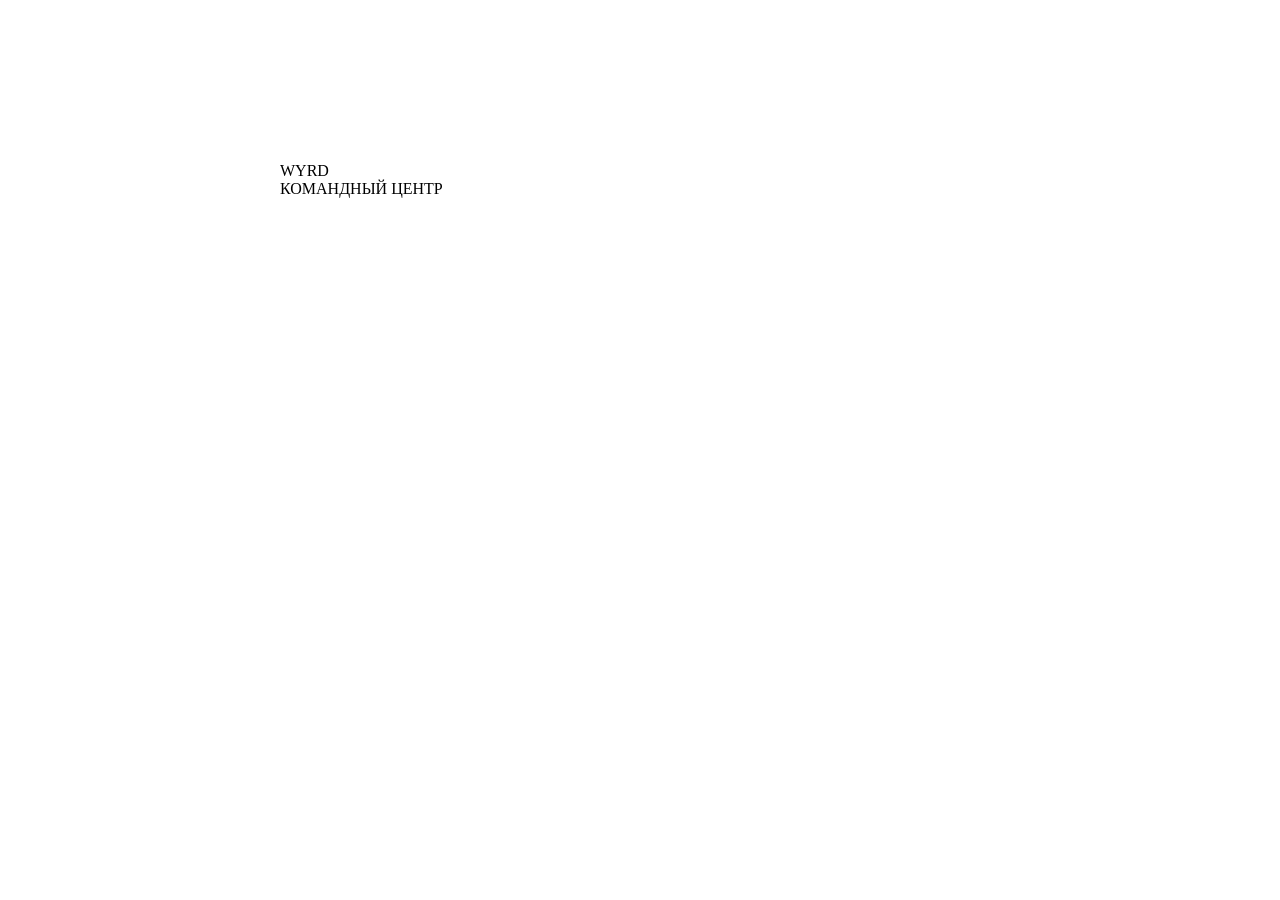
==== app/static/index.html @ 7e354c5a "feat: WYRD Desktop — солнечная система + HQ комната + WebSocket - index.html: титульная страница с а" ====
<!DOCTYPE html>
<html lang="ru">
<head>
  <meta charset="UTF-8">
  <meta name="viewport" content="width=device-width, initial-scale=1.0">
  <title>WYRD</title>
  <link rel="stylesheet" href="/assets/css/wyrd.css">
  <style>
    .enter-hint {
      position: fixed;
      bottom: 40px;
      left: 50%;
      transform: translateX(-50%);
      font-size: 0.6rem;
      letter-spacing: 0.3em;
      color: rgba(255,255,255,0.2);
      animation: fade-hint 3s ease-in-out infinite;
      z-index: 10;
      white-space: nowrap;
    }
    @keyframes fade-hint {
      0%,100% { opacity: 0.2; }
      50%      { opacity: 0.5; }
    }
    .solar-scene {
      margin: 0 auto;
    }
  </style>
</head>
<body>
  <canvas id="starfield"></canvas>

  <div class="solar-wrap">
    <div class="solar-scene" style="width:720px;height:720px;">
      <!-- Солнце -->
      <div class="solar-sun">
        <div class="wyrd-title">WYRD</div>
        <div class="wyrd-sub">КОМАНДНЫЙ ЦЕНТР</div>
      </div>
      <!-- Планеты строятся через JS -->
    </div>
  </div>

  <div class="enter-hint">ВЫБЕРИТЕ НАПРАВЛЕНИЕ</div>

  <script src="/assets/js/solar.js"></script>
</body>
</html>
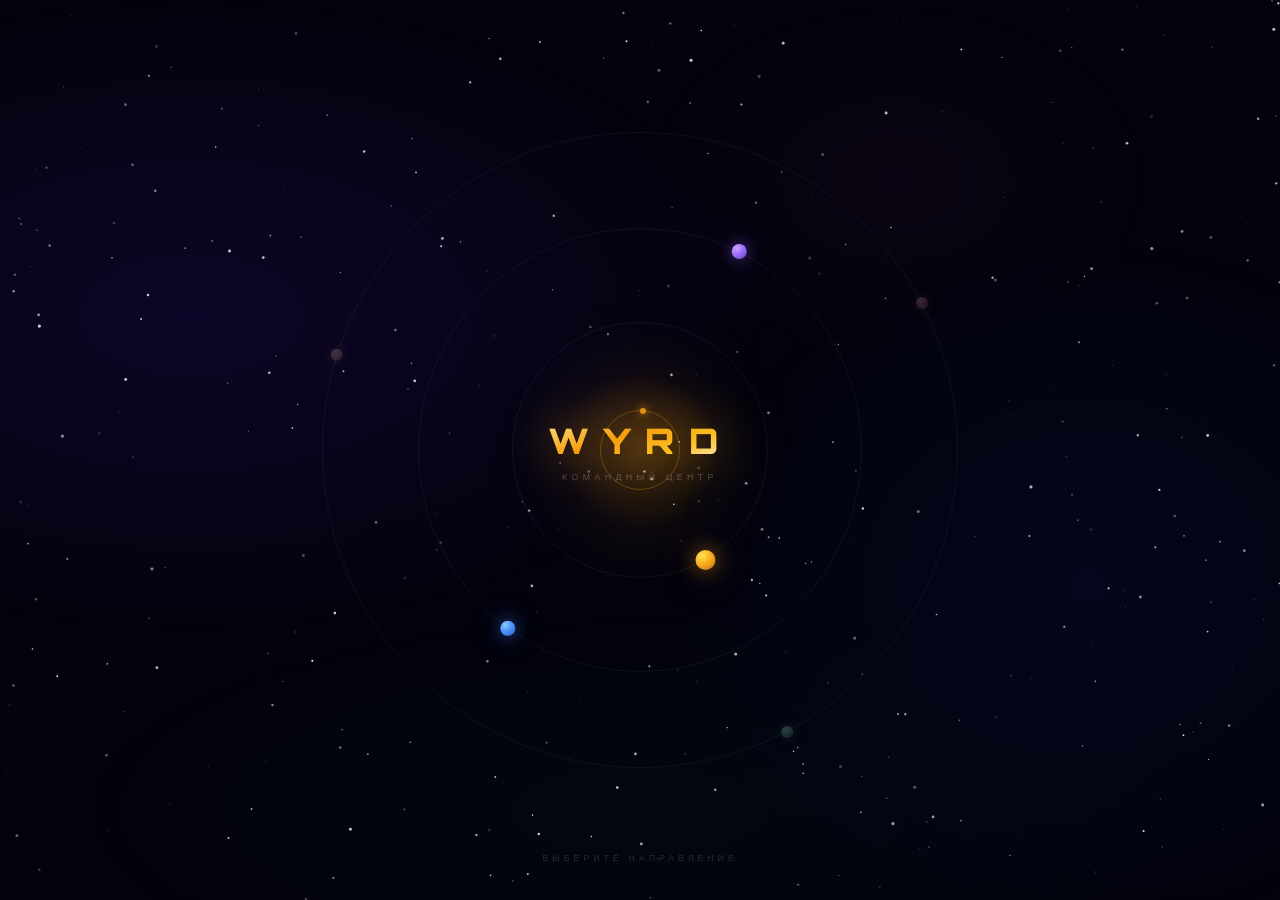
==== commit 1c138397: "feat: solar system v2 — небула, короны, карточки планет, анимация перехода" ====
--- a/app/static/index.html
+++ b/app/static/index.html
@@ -4,45 +4,462 @@
   <meta charset="UTF-8">
   <meta name="viewport" content="width=device-width, initial-scale=1.0">
   <title>WYRD</title>
-  <link rel="stylesheet" href="/assets/css/wyrd.css">
+  <link rel="preconnect" href="https://fonts.googleapis.com">
+  <link href="https://fonts.googleapis.com/css2?family=Orbitron:wght@400;700;900&family=Space+Grotesk:wght@300;400;500&display=swap" rel="stylesheet">
   <style>
-    .enter-hint {
-      position: fixed;
-      bottom: 40px;
+    *, *::before, *::after { box-sizing: border-box; margin: 0; padding: 0; }
+
+    body {
+      background: #03030d;
+      overflow: hidden;
+      height: 100vh;
+      width: 100vw;
+      font-family: 'Space Grotesk', sans-serif;
+    }
+
+    /* ── СЛОИ ФОНА ── */
+    #starfield {
+      position: fixed; inset: 0; z-index: 0; pointer-events: none;
+    }
+
+    .nebula {
+      position: fixed; inset: 0; z-index: 1; pointer-events: none;
+      background:
+        radial-gradient(ellipse 70% 55% at 15% 35%, rgba(88,28,220,0.13) 0%, transparent 65%),
+        radial-gradient(ellipse 55% 65% at 85% 65%, rgba(15,50,160,0.10) 0%, transparent 60%),
+        radial-gradient(ellipse 80% 40% at 50% 90%, rgba(4,60,48,0.08) 0%, transparent 55%),
+        radial-gradient(ellipse 40% 40% at 70% 20%, rgba(120,20,80,0.07) 0%, transparent 50%);
+    }
+
+    /* ── СЦЕНА ── */
+    .scene {
+      position: relative; z-index: 2;
+      display: flex; align-items: center; justify-content: center;
+      height: 100vh; width: 100vw;
+    }
+
+    .solar {
+      position: relative;
+      width: 760px; height: 760px;
+    }
+
+    /* ── ОРБИТЫ ── */
+    .orbit {
+      position: absolute;
+      border-radius: 50%;
+      top: 50%; left: 50%;
+      transform: translate(-50%, -50%);
+      pointer-events: none;
+      border: 1px solid rgba(255,255,255,0.055);
+      box-shadow: 0 0 12px rgba(255,255,255,0.015) inset;
+    }
+
+    /* ── ЦЕНТР — СОЛНЦЕ ── */
+    .sun {
+      position: absolute;
+      top: 50%; left: 50%;
+      transform: translate(-50%, -50%);
+      z-index: 20;
+      text-align: center;
+      pointer-events: none;
+      user-select: none;
+    }
+
+    /* Короны */
+    .corona {
+      position: absolute;
+      border-radius: 50%;
+      top: 50%; left: 50%;
+      transform: translate(-50%, -50%);
+      pointer-events: none;
+    }
+    .corona-1 {
+      width: 160px; height: 160px;
+      background: radial-gradient(circle, rgba(245,158,11,0.18) 0%, rgba(245,158,11,0.06) 50%, transparent 70%);
+      animation: corona-pulse 3s ease-in-out infinite;
+    }
+    .corona-2 {
+      width: 260px; height: 260px;
+      background: radial-gradient(circle, rgba(245,158,11,0.07) 0%, transparent 65%);
+      animation: corona-pulse 3s ease-in-out infinite 0.8s;
+    }
+    .corona-3 {
+      width: 380px; height: 380px;
+      background: radial-gradient(circle, rgba(245,158,11,0.03) 0%, transparent 60%);
+      animation: corona-pulse 3s ease-in-out infinite 1.6s;
+    }
+    @keyframes corona-pulse {
+      0%,100% { opacity: 0.7; transform: translate(-50%,-50%) scale(1); }
+      50%      { opacity: 1;   transform: translate(-50%,-50%) scale(1.08); }
+    }
+
+    /* Кольцо вокруг солнца */
+    .sun-ring {
+      position: absolute;
+      top: 50%; left: 50%;
+      transform: translate(-50%, -50%);
+      width: 80px; height: 80px;
+      border-radius: 50%;
+      border: 1px solid rgba(245,158,11,0.3);
+      animation: ring-spin 8s linear infinite;
+      pointer-events: none;
+    }
+    .sun-ring::before {
+      content: '';
+      position: absolute;
+      top: -3px; left: 50%;
+      width: 6px; height: 6px;
+      border-radius: 50%;
+      background: rgba(245,158,11,0.9);
+      box-shadow: 0 0 8px rgba(245,158,11,1);
+    }
+    @keyframes ring-spin { to { transform: translate(-50%,-50%) rotate(360deg); } }
+
+    .wyrd-text {
+      font-family: 'Orbitron', monospace;
+      font-size: 2.2rem;
+      font-weight: 900;
+      letter-spacing: 0.4em;
+      background: linear-gradient(160deg, #fde68a 0%, #f59e0b 40%, #fbbf24 70%, #fff8e1 100%);
+      -webkit-background-clip: text;
+      -webkit-text-fill-color: transparent;
+      background-clip: text;
+      filter: drop-shadow(0 0 24px rgba(245,158,11,0.7));
+      animation: wyrd-glow 4s ease-in-out infinite;
+    }
+    @keyframes wyrd-glow {
+      0%,100% { filter: drop-shadow(0 0 20px rgba(245,158,11,0.5)); }
+      50%      { filter: drop-shadow(0 0 40px rgba(245,158,11,0.9)) drop-shadow(0 0 80px rgba(245,158,11,0.3)); }
+    }
+
+    .wyrd-sub {
+      font-size: 0.55rem;
+      letter-spacing: 0.5em;
+      color: rgba(255,255,255,0.25);
+      margin-top: 8px;
+      font-weight: 300;
+    }
+
+    /* ── ПЛАНЕТЫ ── */
+    .planet-wrap {
+      position: absolute;
+      top: 50%; left: 50%;
+      width: 0; height: 0;
+      z-index: 10;
+    }
+
+    .planet-dot {
+      position: absolute;
+      border-radius: 50%;
+      transform: translate(-50%, -50%);
+      cursor: pointer;
+      transition: transform 0.25s cubic-bezier(.34,1.56,.64,1);
+    }
+    .planet-dot:hover { transform: translate(-50%,-50%) scale(1.5); }
+    .planet-dot.inactive {
+      cursor: default;
+      opacity: 0.25;
+      filter: grayscale(0.6);
+    }
+    .planet-dot.inactive:hover { transform: translate(-50%,-50%) scale(1); }
+
+    /* Внешнее кольцо активной планеты */
+    .planet-ring {
+      position: absolute;
+      border-radius: 50%;
+      transform: translate(-50%,-50%);
+      pointer-events: none;
+      border: 1px solid currentColor;
+      opacity: 0;
+      animation: planet-ring-pulse 2.5s ease-out infinite;
+    }
+    @keyframes planet-ring-pulse {
+      0%   { opacity: 0.6; transform: translate(-50%,-50%) scale(1); }
+      100% { opacity: 0;   transform: translate(-50%,-50%) scale(2.4); }
+    }
+
+    /* ── КАРТОЧКА ПЛАНЕТЫ ── */
+    .planet-card {
+      position: absolute;
+      bottom: calc(100% + 18px);
       left: 50%;
       transform: translateX(-50%);
+      width: 160px;
+      background: rgba(8,8,24,0.85);
+      border: 1px solid rgba(255,255,255,0.1);
+      border-radius: 12px;
+      padding: 14px;
+      backdrop-filter: blur(16px);
+      pointer-events: none;
+      opacity: 0;
+      transition: opacity 0.2s ease, transform 0.2s ease;
+      transform: translateX(-50%) translateY(6px);
+      white-space: nowrap;
+    }
+    .planet-dot:hover + .planet-ring + .planet-card,
+    .planet-wrap:hover .planet-card {
+      opacity: 1;
+      transform: translateX(-50%) translateY(0);
+    }
+    .card-name {
+      font-family: 'Orbitron', monospace;
+      font-size: 0.75rem;
+      font-weight: 700;
+      letter-spacing: 0.2em;
+      margin-bottom: 4px;
+    }
+    .card-sub {
       font-size: 0.6rem;
-      letter-spacing: 0.3em;
-      color: rgba(255,255,255,0.2);
-      animation: fade-hint 3s ease-in-out infinite;
-      z-index: 10;
-      white-space: nowrap;
-    }
-    @keyframes fade-hint {
-      0%,100% { opacity: 0.2; }
-      50%      { opacity: 0.5; }
-    }
-    .solar-scene {
-      margin: 0 auto;
-    }
+      opacity: 0.5;
+      letter-spacing: 0.1em;
+      margin-bottom: 10px;
+    }
+    .card-status {
+      font-size: 0.6rem;
+      display: flex;
+      align-items: center;
+      gap: 6px;
+      margin-bottom: 10px;
+    }
+    .card-dot {
+      width: 5px; height: 5px;
+      border-radius: 50%;
+    }
+    .card-enter {
+      font-size: 0.6rem;
+      letter-spacing: 0.2em;
+      opacity: 0.7;
+      text-align: right;
+    }
+    .card-building {
+      font-size: 0.55rem;
+      letter-spacing: 0.2em;
+      opacity: 0.35;
+      text-align: center;
+    }
+
+    /* ── ПОДСКАЗКА ── */
+    .hint {
+      position: fixed;
+      bottom: 36px;
+      left: 50%;
+      transform: translateX(-50%);
+      font-size: 0.55rem;
+      letter-spacing: 0.45em;
+      color: rgba(255,255,255,0.15);
+      z-index: 30;
+      animation: hint-fade 4s ease-in-out infinite;
+    }
+    @keyframes hint-fade {
+      0%,100% { opacity: 0.4; } 50% { opacity: 1; }
+    }
+
+    /* ── ПЕРЕХОД ── */
+    .transition-overlay {
+      position: fixed; inset: 0;
+      background: radial-gradient(circle at center, #f59e0b 0%, #03030d 80%);
+      z-index: 100;
+      opacity: 0;
+      pointer-events: none;
+      transition: opacity 0.5s ease;
+    }
+    .transition-overlay.active { opacity: 1; pointer-events: all; }
   </style>
 </head>
 <body>
   <canvas id="starfield"></canvas>
-
-  <div class="solar-wrap">
-    <div class="solar-scene" style="width:720px;height:720px;">
-      <!-- Солнце -->
-      <div class="solar-sun">
-        <div class="wyrd-title">WYRD</div>
+  <div class="nebula"></div>
+  <div class="transition-overlay" id="overlay"></div>
+
+  <div class="scene">
+    <div class="solar" id="solar">
+      <!-- Короны солнца -->
+      <div class="corona corona-3"></div>
+      <div class="corona corona-2"></div>
+      <div class="corona corona-1"></div>
+      <div class="sun-ring"></div>
+      <!-- Текст центра -->
+      <div class="sun">
+        <div class="wyrd-text">WYRD</div>
         <div class="wyrd-sub">КОМАНДНЫЙ ЦЕНТР</div>
       </div>
-      <!-- Планеты строятся через JS -->
     </div>
   </div>
 
-  <div class="enter-hint">ВЫБЕРИТЕ НАПРАВЛЕНИЕ</div>
-
-  <script src="/assets/js/solar.js"></script>
+  <div class="hint">ВЫБЕРИТЕ НАПРАВЛЕНИЕ</div>
+
+  <script>
+  /* ── ЗВЁЗДЫ ── */
+  (function() {
+    const c = document.getElementById('starfield');
+    const ctx = c.getContext('2d');
+    let stars = [];
+
+    function resize() {
+      c.width = innerWidth; c.height = innerHeight;
+      stars = [];
+      const n = Math.floor(innerWidth * innerHeight / 2800);
+      for (let i = 0; i < n; i++) {
+        stars.push({
+          x: Math.random() * c.width,
+          y: Math.random() * c.height,
+          r: Math.random() * 1.4 + 0.2,
+          a: Math.random() * 0.8 + 0.1,
+          twinkle: Math.random() > 0.85,
+          phase: Math.random() * Math.PI * 2,
+          speed: Math.random() * 0.5 + 0.3,
+        });
+      }
+    }
+
+    function draw(t) {
+      ctx.clearRect(0, 0, c.width, c.height);
+      stars.forEach(s => {
+        const a = s.twinkle
+          ? s.a * (0.5 + 0.5 * Math.sin(t * s.speed + s.phase))
+          : s.a;
+        ctx.beginPath();
+        ctx.arc(s.x, s.y, s.r, 0, Math.PI * 2);
+        ctx.fillStyle = `rgba(255,255,255,${a})`;
+        ctx.fill();
+      });
+      requestAnimationFrame(draw);
+    }
+
+    window.addEventListener('resize', resize);
+    resize();
+    requestAnimationFrame(draw);
+  })();
+
+  /* ── ПЛАНЕТЫ ── */
+  const PLANETS = [
+    {
+      id: 'hq', name: 'HQ', sub: 'Штаб управления',
+      desc: 'API · PostgreSQL · Redis · Qdrant',
+      color: '#f59e0b', size: 20, orbit: 128, speed: 24, angle: 40,
+      url: '/hq', active: true,
+    },
+    {
+      id: 'thomas', name: 'ТОМАС', sub: 'Страж мира',
+      desc: 'Telegram · Веб-чат · Память',
+      color: '#3b82f6', size: 15, orbit: 222, speed: 40, angle: 115,
+      url: '/thomas', active: true,
+    },
+    {
+      id: 'studio', name: 'СТУДИЯ', sub: 'Контент',
+      desc: 'Боря · Видео · Пайплайны',
+      color: '#8b5cf6', size: 15, orbit: 222, speed: 40, angle: 285,
+      url: '/studio', active: true,
+    },
+    {
+      id: 'library', name: 'БИБЛИОТЕКА', sub: 'Знания',
+      desc: 'RAG · Векторная база',
+      color: '#10b981', size: 12, orbit: 318, speed: 62, angle: 55,
+      url: null, active: false,
+    },
+    {
+      id: 'analytics', name: 'АНАЛИТИКА', sub: 'Данные',
+      desc: 'Метрики · Отчёты · Паттерны',
+      color: '#f97316', size: 12, orbit: 318, speed: 62, angle: 190,
+      url: null, active: false,
+    },
+    {
+      id: 'finance', name: 'БУХГАЛТЕРИЯ', sub: 'Деньги',
+      desc: 'Расходы · Доходы · Бюджеты',
+      color: '#ef4444', size: 12, orbit: 318, speed: 62, angle: 325,
+      url: null, active: false,
+    },
+  ];
+
+  const ORBITS = [128, 222, 318];
+  const solar = document.getElementById('solar');
+  const overlay = document.getElementById('overlay');
+
+  function lighten(hex, a) {
+    const n = parseInt(hex.replace('#',''), 16);
+    const r = Math.min(255, (n>>16) + a);
+    const g = Math.min(255, ((n>>8)&0xff) + a);
+    const b = Math.min(255, (n&0xff) + a);
+    return `rgb(${r},${g},${b})`;
+  }
+
+  /* Орбитальные кольца */
+  ORBITS.forEach(r => {
+    const el = document.createElement('div');
+    el.className = 'orbit';
+    el.style.cssText = `width:${r*2}px;height:${r*2}px;`;
+    solar.appendChild(el);
+  });
+
+  /* Планеты */
+  PLANETS.forEach(p => {
+    const wrap = document.createElement('div');
+    wrap.className = 'planet-wrap';
+
+    /* Тело */
+    const dot = document.createElement('div');
+    dot.className = 'planet-dot' + (p.active ? '' : ' inactive');
+    dot.style.cssText = `
+      width:${p.size}px; height:${p.size}px;
+      background: radial-gradient(circle at 35% 30%, ${lighten(p.color, 70)}, ${p.color} 55%, ${p.color}88 100%);
+      box-shadow: 0 0 ${p.size}px ${p.color}99, 0 0 ${p.size*2.5}px ${p.color}44, inset 0 0 ${p.size/3}px rgba(255,255,255,0.2);
+    `;
+
+    /* Кольцо-пульс (только активные) */
+    const ring = document.createElement('div');
+    ring.className = 'planet-ring';
+    ring.style.cssText = `
+      width:${p.size}px; height:${p.size}px;
+      color:${p.color};
+      ${p.active ? '' : 'display:none'}
+    `;
+
+    /* Карточка */
+    const card = document.createElement('div');
+    card.className = 'planet-card';
+    card.style.borderColor = p.color + '33';
+    card.innerHTML = `
+      <div class="card-name" style="color:${p.color}">${p.name}</div>
+      <div class="card-sub">${p.sub}</div>
+      <div class="card-status">
+        <span class="card-dot" style="background:${p.active ? '#10b981' : '#555'};box-shadow:${p.active ? '0 0 5px #10b981' : 'none'}"></span>
+        <span style="color:${p.active ? '#10b981' : '#555'}">${p.active ? 'АКТИВНА' : 'СТРОИТСЯ'}</span>
+      </div>
+      <div style="font-size:.55rem;color:rgba(255,255,255,0.3);margin-bottom:8px">${p.desc}</div>
+      ${p.active
+        ? `<div class="card-enter" style="color:${p.color}">ВОЙТИ →</div>`
+        : `<div class="card-building">СКОРО</div>`}
+    `;
+
+    wrap.appendChild(dot);
+    wrap.appendChild(ring);
+    wrap.appendChild(card);
+    solar.appendChild(wrap);
+
+    if (p.active && p.url) {
+      dot.addEventListener('click', () => {
+        overlay.style.background = `radial-gradient(circle at center, ${p.color} 0%, #03030d 75%)`;
+        overlay.classList.add('active');
+        setTimeout(() => { window.location.href = p.url; }, 480);
+      });
+    }
+
+    p.el = wrap;
+  });
+
+  /* Анимация орбит */
+  const t0 = performance.now();
+  (function frame(now) {
+    const elapsed = (now - t0) / 1000;
+    PLANETS.forEach(p => {
+      if (!p.el) return;
+      const rad = (p.angle * Math.PI / 180) + elapsed * (Math.PI * 2 / p.speed);
+      const x = Math.cos(rad) * p.orbit;
+      const y = Math.sin(rad) * p.orbit;
+      p.el.style.transform = `translate(${x}px, ${y}px)`;
+    });
+    requestAnimationFrame(frame);
+  })(t0);
+  </script>
 </body>
 </html>
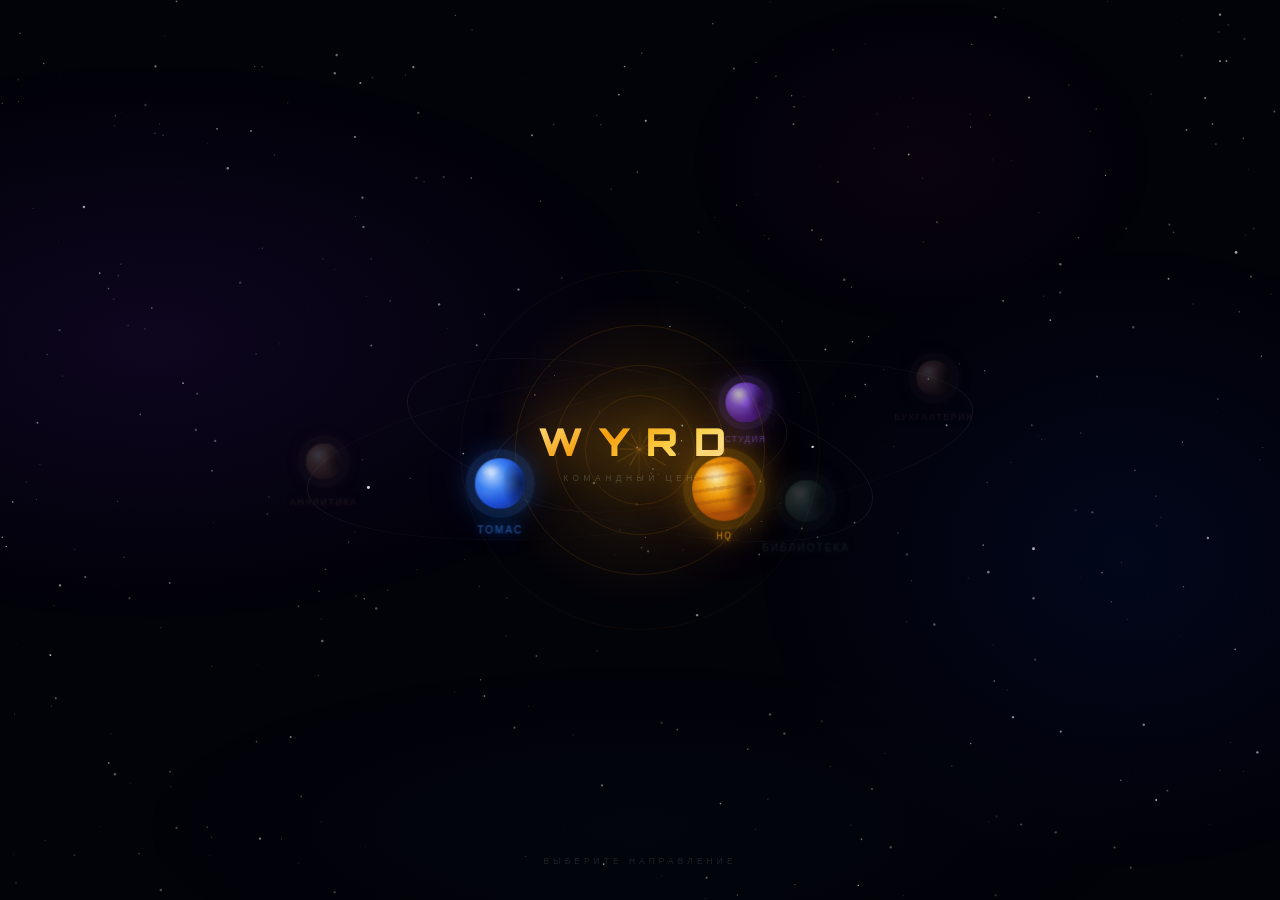
==== commit a6dd0f68: "feat: solar system v3 — 3D наклонные орбиты, объёмные планеты, атмосферы, кольца Студии, вспышки сол" ====
--- a/app/static/index.html
+++ b/app/static/index.html
@@ -1,465 +1,442 @@
 <!DOCTYPE html>
 <html lang="ru">
 <head>
-  <meta charset="UTF-8">
-  <meta name="viewport" content="width=device-width, initial-scale=1.0">
-  <title>WYRD</title>
-  <link rel="preconnect" href="https://fonts.googleapis.com">
-  <link href="https://fonts.googleapis.com/css2?family=Orbitron:wght@400;700;900&family=Space+Grotesk:wght@300;400;500&display=swap" rel="stylesheet">
-  <style>
-    *, *::before, *::after { box-sizing: border-box; margin: 0; padding: 0; }
-
-    body {
-      background: #03030d;
-      overflow: hidden;
-      height: 100vh;
-      width: 100vw;
-      font-family: 'Space Grotesk', sans-serif;
-    }
-
-    /* ── СЛОИ ФОНА ── */
-    #starfield {
-      position: fixed; inset: 0; z-index: 0; pointer-events: none;
-    }
-
-    .nebula {
-      position: fixed; inset: 0; z-index: 1; pointer-events: none;
-      background:
-        radial-gradient(ellipse 70% 55% at 15% 35%, rgba(88,28,220,0.13) 0%, transparent 65%),
-        radial-gradient(ellipse 55% 65% at 85% 65%, rgba(15,50,160,0.10) 0%, transparent 60%),
-        radial-gradient(ellipse 80% 40% at 50% 90%, rgba(4,60,48,0.08) 0%, transparent 55%),
-        radial-gradient(ellipse 40% 40% at 70% 20%, rgba(120,20,80,0.07) 0%, transparent 50%);
-    }
-
-    /* ── СЦЕНА ── */
-    .scene {
-      position: relative; z-index: 2;
-      display: flex; align-items: center; justify-content: center;
-      height: 100vh; width: 100vw;
-    }
-
-    .solar {
-      position: relative;
-      width: 760px; height: 760px;
-    }
-
-    /* ── ОРБИТЫ ── */
-    .orbit {
-      position: absolute;
-      border-radius: 50%;
-      top: 50%; left: 50%;
-      transform: translate(-50%, -50%);
-      pointer-events: none;
-      border: 1px solid rgba(255,255,255,0.055);
-      box-shadow: 0 0 12px rgba(255,255,255,0.015) inset;
-    }
-
-    /* ── ЦЕНТР — СОЛНЦЕ ── */
-    .sun {
-      position: absolute;
-      top: 50%; left: 50%;
-      transform: translate(-50%, -50%);
-      z-index: 20;
-      text-align: center;
-      pointer-events: none;
-      user-select: none;
-    }
-
-    /* Короны */
-    .corona {
-      position: absolute;
-      border-radius: 50%;
-      top: 50%; left: 50%;
-      transform: translate(-50%, -50%);
-      pointer-events: none;
-    }
-    .corona-1 {
-      width: 160px; height: 160px;
-      background: radial-gradient(circle, rgba(245,158,11,0.18) 0%, rgba(245,158,11,0.06) 50%, transparent 70%);
-      animation: corona-pulse 3s ease-in-out infinite;
-    }
-    .corona-2 {
-      width: 260px; height: 260px;
-      background: radial-gradient(circle, rgba(245,158,11,0.07) 0%, transparent 65%);
-      animation: corona-pulse 3s ease-in-out infinite 0.8s;
-    }
-    .corona-3 {
-      width: 380px; height: 380px;
-      background: radial-gradient(circle, rgba(245,158,11,0.03) 0%, transparent 60%);
-      animation: corona-pulse 3s ease-in-out infinite 1.6s;
-    }
-    @keyframes corona-pulse {
-      0%,100% { opacity: 0.7; transform: translate(-50%,-50%) scale(1); }
-      50%      { opacity: 1;   transform: translate(-50%,-50%) scale(1.08); }
-    }
-
-    /* Кольцо вокруг солнца */
-    .sun-ring {
-      position: absolute;
-      top: 50%; left: 50%;
-      transform: translate(-50%, -50%);
-      width: 80px; height: 80px;
-      border-radius: 50%;
-      border: 1px solid rgba(245,158,11,0.3);
-      animation: ring-spin 8s linear infinite;
-      pointer-events: none;
-    }
-    .sun-ring::before {
-      content: '';
-      position: absolute;
-      top: -3px; left: 50%;
-      width: 6px; height: 6px;
-      border-radius: 50%;
-      background: rgba(245,158,11,0.9);
-      box-shadow: 0 0 8px rgba(245,158,11,1);
-    }
-    @keyframes ring-spin { to { transform: translate(-50%,-50%) rotate(360deg); } }
-
-    .wyrd-text {
-      font-family: 'Orbitron', monospace;
-      font-size: 2.2rem;
-      font-weight: 900;
-      letter-spacing: 0.4em;
-      background: linear-gradient(160deg, #fde68a 0%, #f59e0b 40%, #fbbf24 70%, #fff8e1 100%);
-      -webkit-background-clip: text;
-      -webkit-text-fill-color: transparent;
-      background-clip: text;
-      filter: drop-shadow(0 0 24px rgba(245,158,11,0.7));
-      animation: wyrd-glow 4s ease-in-out infinite;
-    }
-    @keyframes wyrd-glow {
-      0%,100% { filter: drop-shadow(0 0 20px rgba(245,158,11,0.5)); }
-      50%      { filter: drop-shadow(0 0 40px rgba(245,158,11,0.9)) drop-shadow(0 0 80px rgba(245,158,11,0.3)); }
-    }
-
-    .wyrd-sub {
-      font-size: 0.55rem;
-      letter-spacing: 0.5em;
-      color: rgba(255,255,255,0.25);
-      margin-top: 8px;
-      font-weight: 300;
-    }
-
-    /* ── ПЛАНЕТЫ ── */
-    .planet-wrap {
-      position: absolute;
-      top: 50%; left: 50%;
-      width: 0; height: 0;
-      z-index: 10;
-    }
-
-    .planet-dot {
-      position: absolute;
-      border-radius: 50%;
-      transform: translate(-50%, -50%);
-      cursor: pointer;
-      transition: transform 0.25s cubic-bezier(.34,1.56,.64,1);
-    }
-    .planet-dot:hover { transform: translate(-50%,-50%) scale(1.5); }
-    .planet-dot.inactive {
-      cursor: default;
-      opacity: 0.25;
-      filter: grayscale(0.6);
-    }
-    .planet-dot.inactive:hover { transform: translate(-50%,-50%) scale(1); }
-
-    /* Внешнее кольцо активной планеты */
-    .planet-ring {
-      position: absolute;
-      border-radius: 50%;
-      transform: translate(-50%,-50%);
-      pointer-events: none;
-      border: 1px solid currentColor;
-      opacity: 0;
-      animation: planet-ring-pulse 2.5s ease-out infinite;
-    }
-    @keyframes planet-ring-pulse {
-      0%   { opacity: 0.6; transform: translate(-50%,-50%) scale(1); }
-      100% { opacity: 0;   transform: translate(-50%,-50%) scale(2.4); }
-    }
-
-    /* ── КАРТОЧКА ПЛАНЕТЫ ── */
-    .planet-card {
-      position: absolute;
-      bottom: calc(100% + 18px);
-      left: 50%;
-      transform: translateX(-50%);
-      width: 160px;
-      background: rgba(8,8,24,0.85);
-      border: 1px solid rgba(255,255,255,0.1);
-      border-radius: 12px;
-      padding: 14px;
-      backdrop-filter: blur(16px);
-      pointer-events: none;
-      opacity: 0;
-      transition: opacity 0.2s ease, transform 0.2s ease;
-      transform: translateX(-50%) translateY(6px);
-      white-space: nowrap;
-    }
-    .planet-dot:hover + .planet-ring + .planet-card,
-    .planet-wrap:hover .planet-card {
-      opacity: 1;
-      transform: translateX(-50%) translateY(0);
-    }
-    .card-name {
-      font-family: 'Orbitron', monospace;
-      font-size: 0.75rem;
-      font-weight: 700;
-      letter-spacing: 0.2em;
-      margin-bottom: 4px;
-    }
-    .card-sub {
-      font-size: 0.6rem;
-      opacity: 0.5;
-      letter-spacing: 0.1em;
-      margin-bottom: 10px;
-    }
-    .card-status {
-      font-size: 0.6rem;
-      display: flex;
-      align-items: center;
-      gap: 6px;
-      margin-bottom: 10px;
-    }
-    .card-dot {
-      width: 5px; height: 5px;
-      border-radius: 50%;
-    }
-    .card-enter {
-      font-size: 0.6rem;
-      letter-spacing: 0.2em;
-      opacity: 0.7;
-      text-align: right;
-    }
-    .card-building {
-      font-size: 0.55rem;
-      letter-spacing: 0.2em;
-      opacity: 0.35;
-      text-align: center;
-    }
-
-    /* ── ПОДСКАЗКА ── */
-    .hint {
-      position: fixed;
-      bottom: 36px;
-      left: 50%;
-      transform: translateX(-50%);
-      font-size: 0.55rem;
-      letter-spacing: 0.45em;
-      color: rgba(255,255,255,0.15);
-      z-index: 30;
-      animation: hint-fade 4s ease-in-out infinite;
-    }
-    @keyframes hint-fade {
-      0%,100% { opacity: 0.4; } 50% { opacity: 1; }
-    }
-
-    /* ── ПЕРЕХОД ── */
-    .transition-overlay {
-      position: fixed; inset: 0;
-      background: radial-gradient(circle at center, #f59e0b 0%, #03030d 80%);
-      z-index: 100;
-      opacity: 0;
-      pointer-events: none;
-      transition: opacity 0.5s ease;
-    }
-    .transition-overlay.active { opacity: 1; pointer-events: all; }
-  </style>
+<meta charset="UTF-8">
+<meta name="viewport" content="width=device-width, initial-scale=1.0">
+<title>WYRD</title>
+<link href="https://fonts.googleapis.com/css2?family=Orbitron:wght@400;700;900&family=Space+Grotesk:wght@300;400;500&display=swap" rel="stylesheet">
+<style>
+*,*::before,*::after{box-sizing:border-box;margin:0;padding:0}
+body{background:#020209;overflow:hidden;height:100vh;width:100vw;font-family:'Space Grotesk',sans-serif}
+
+/* ── КАНВАС ── */
+#cv{position:fixed;inset:0;z-index:0;pointer-events:none}
+
+/* ── НЕБУЛА ── */
+.neb{position:fixed;inset:0;z-index:1;pointer-events:none;
+  background:
+    radial-gradient(ellipse 65% 50% at 12% 38%, rgba(76,29,149,.16) 0,transparent 62%),
+    radial-gradient(ellipse 50% 60% at 88% 62%, rgba(15,50,160,.12) 0,transparent 58%),
+    radial-gradient(ellipse 75% 35% at 50% 92%, rgba(4,55,44,.09) 0,transparent 52%),
+    radial-gradient(ellipse 38% 38% at 72% 18%, rgba(110,18,70,.08) 0,transparent 48%)}
+
+/* ── СЦЕНА ── */
+.scene{position:relative;z-index:2;display:flex;align-items:center;justify-content:center;height:100vh;width:100vw}
+#solar{position:relative;width:800px;height:800px}
+
+/* ── ОВЕРЛЕЙ ПЕРЕХОДА ── */
+#ov{position:fixed;inset:0;z-index:200;opacity:0;pointer-events:none;transition:opacity .55s ease;
+  background:radial-gradient(circle at 50% 50%, #f59e0b 0%, #020209 70%)}
+#ov.on{opacity:1;pointer-events:all}
+
+/* ── ЦЕНТР — СОЛНЦЕ ── */
+.sun{position:absolute;top:50%;left:50%;transform:translate(-50%,-50%);z-index:50;text-align:center;pointer-events:none;user-select:none}
+.flares{position:absolute;top:50%;left:50%;transform:translate(-50%,-50%);width:1px;height:1px;z-index:45;pointer-events:none}
+.flare{position:absolute;transform-origin:0 0;width:1px;border-radius:2px;
+  background:linear-gradient(to top, rgba(245,158,11,.0), rgba(245,158,11,.4));
+  animation:flare-anim 3s ease-in-out infinite}
+@keyframes flare-anim{0%,100%{opacity:.3;height:40px}50%{opacity:.7;height:65px}}
+
+.corona-rings{position:absolute;top:50%;left:50%;transform:translate(-50%,-50%);z-index:44;pointer-events:none}
+.cr{position:absolute;border-radius:50%;top:50%;left:50%;transform:translate(-50%,-50%);border:1px solid rgba(245,158,11,.12)}
+.cr1{width:110px;height:110px;animation:cr-pulse 2.8s ease-in-out infinite}
+.cr2{width:170px;height:170px;animation:cr-pulse 2.8s ease-in-out infinite .7s}
+.cr3{width:250px;height:250px;animation:cr-pulse 2.8s ease-in-out infinite 1.4s}
+.cr4{width:360px;height:360px;border-color:rgba(245,158,11,.05);animation:cr-pulse 2.8s ease-in-out infinite 2s}
+@keyframes cr-pulse{0%,100%{opacity:.5;transform:translate(-50%,-50%) scale(1)}50%{opacity:1;transform:translate(-50%,-50%) scale(1.06)}}
+
+.sun-core{position:relative;z-index:1}
+.sun-glow-bg{position:absolute;top:50%;left:50%;transform:translate(-50%,-50%);
+  width:320px;height:320px;border-radius:50%;pointer-events:none;z-index:43;
+  background:radial-gradient(circle, rgba(245,158,11,.2) 0%, rgba(245,158,11,.07) 40%, transparent 70%);
+  animation:sg 3s ease-in-out infinite}
+@keyframes sg{0%,100%{transform:translate(-50%,-50%) scale(1)}50%{transform:translate(-50%,-50%) scale(1.12)}}
+
+.wt{font-family:'Orbitron',monospace;font-size:2.4rem;font-weight:900;letter-spacing:.42em;
+  background:linear-gradient(150deg,#fde68a 0%,#f59e0b 35%,#fcd34d 65%,#fffbeb 100%);
+  -webkit-background-clip:text;-webkit-text-fill-color:transparent;background-clip:text;
+  filter:drop-shadow(0 0 28px rgba(245,158,11,.75));
+  animation:wt-glow 3.5s ease-in-out infinite}
+@keyframes wt-glow{0%,100%{filter:drop-shadow(0 0 22px rgba(245,158,11,.55))}50%{filter:drop-shadow(0 0 45px rgba(245,158,11,.95)) drop-shadow(0 0 90px rgba(245,158,11,.3))}}
+.ws{font-size:.52rem;letter-spacing:.55em;color:rgba(255,255,255,.2);margin-top:8px;font-weight:300}
+
+/* ── ПЛАНЕТЫ ── */
+.pw{position:absolute;top:50%;left:50%;width:0;height:0}
+.pd{position:absolute;border-radius:50%;transform:translate(-50%,-50%);cursor:pointer;
+  transition:transform .22s cubic-bezier(.34,1.56,.64,1),filter .22s ease;
+  overflow:visible}
+.pd.act:hover{transform:translate(-50%,-50%) scale(1.4)!important}
+.pd.act:hover .pring{opacity:1!important}
+.pd.dead{cursor:default;opacity:.22!important;filter:grayscale(.7)!important}
+.pd.dead:hover{transform:translate(-50%,-50%) scale(1)!important}
+
+/* Кольцо-пульс */
+.pring{position:absolute;border-radius:50%;top:50%;left:50%;transform:translate(-50%,-50%);
+  pointer-events:none;border:1.5px solid var(--pc);opacity:0;
+  animation:pr-pulse 2.2s ease-out infinite}
+@keyframes pr-pulse{0%{opacity:.7;transform:translate(-50%,-50%) scale(1)}100%{opacity:0;transform:translate(-50%,-50%) scale(2.5)}}
+
+/* Атмосфера */
+.patm{position:absolute;border-radius:50%;top:50%;left:50%;transform:translate(-50%,-50%);
+  pointer-events:none}
+
+/* Кольца Сатурна */
+.srings{position:absolute;top:50%;left:50%;transform:translate(-50%,-50%);pointer-events:none;z-index:0}
+.sring{position:absolute;border-radius:50%;top:50%;left:50%;transform:translate(-50%,-50%)}
+
+/* Имя планеты */
+.pname{position:absolute;top:calc(50% + 36px);left:50%;transform:translateX(-50%);
+  white-space:nowrap;font-size:.58rem;font-weight:500;letter-spacing:.18em;
+  color:rgba(255,255,255,.45);pointer-events:none;text-shadow:0 0 12px var(--pc)}
+.pd.dead .pname{color:rgba(255,255,255,.15)}
+
+/* Карточка при наведении */
+.pcard{position:absolute;bottom:calc(50% + 42px);left:50%;transform:translateX(-50%) translateY(8px);
+  width:175px;
+  background:rgba(6,6,20,.88);border:1px solid rgba(255,255,255,.1);border-radius:14px;
+  padding:14px 16px;backdrop-filter:blur(20px);
+  pointer-events:none;opacity:0;
+  transition:opacity .2s ease,transform .2s ease;z-index:100}
+.pd.act:hover .pcard{opacity:1;transform:translateX(-50%) translateY(0)}
+.pc-name{font-family:'Orbitron',monospace;font-size:.72rem;font-weight:700;letter-spacing:.18em;margin-bottom:3px}
+.pc-sub{font-size:.58rem;opacity:.45;letter-spacing:.1em;margin-bottom:8px}
+.pc-desc{font-size:.57rem;color:rgba(255,255,255,.3);margin-bottom:10px;line-height:1.5}
+.pc-status{font-size:.58rem;display:flex;align-items:center;gap:6px;margin-bottom:10px}
+.pc-dot{width:5px;height:5px;border-radius:50%}
+.pc-enter{font-size:.6rem;letter-spacing:.2em;text-align:right}
+.pc-soon{font-size:.55rem;letter-spacing:.2em;opacity:.3;text-align:center}
+
+/* ── ПОДСКАЗКА ── */
+.hint{position:fixed;bottom:34px;left:50%;transform:translateX(-50%);z-index:10;
+  font-size:.52rem;letter-spacing:.5em;color:rgba(255,255,255,.12);
+  animation:hi 4s ease-in-out infinite}
+@keyframes hi{0%,100%{opacity:.4}50%{opacity:1}}
+</style>
 </head>
 <body>
-  <canvas id="starfield"></canvas>
-  <div class="nebula"></div>
-  <div class="transition-overlay" id="overlay"></div>
-
-  <div class="scene">
-    <div class="solar" id="solar">
-      <!-- Короны солнца -->
-      <div class="corona corona-3"></div>
-      <div class="corona corona-2"></div>
-      <div class="corona corona-1"></div>
-      <div class="sun-ring"></div>
-      <!-- Текст центра -->
-      <div class="sun">
-        <div class="wyrd-text">WYRD</div>
-        <div class="wyrd-sub">КОМАНДНЫЙ ЦЕНТР</div>
-      </div>
+<canvas id="cv"></canvas>
+<div class="neb"></div>
+<div id="ov"></div>
+
+<div class="scene">
+<div id="solar">
+  <!-- Фоновое сияние солнца -->
+  <div class="sun-glow-bg"></div>
+  <!-- Короны -->
+  <div class="corona-rings"><div class="cr cr1"></div><div class="cr cr2"></div><div class="cr cr3"></div><div class="cr cr4"></div></div>
+  <!-- Солнечные вспышки -->
+  <div class="flares" id="flares"></div>
+  <!-- Центральный текст -->
+  <div class="sun"><div class="sun-core"><div class="wt">WYRD</div><div class="ws">КОМАНДНЫЙ ЦЕНТР</div></div></div>
+</div>
+</div>
+
+<div class="hint">ВЫБЕРИТЕ НАПРАВЛЕНИЕ</div>
+
+<script>
+/* ── ДАННЫЕ ── */
+const OP = [
+  {r:148, sy:.40, rot:-8},
+  {r:238, sy:.32, rot:13},
+  {r:335, sy:.24, rot:-7},
+];
+
+const P = [
+  {
+    id:'hq', name:'HQ', sub:'Штаб управления',
+    desc:'PostgreSQL · Redis · Qdrant · FastAPI',
+    size:58, oi:0, spd:26, a0:40, url:'/hq', act:true,
+    col:'#f59e0b',
+    bg:`radial-gradient(ellipse 24% 16% at 36% 27%, rgba(255,255,255,.48) 0,transparent 100%),
+        repeating-linear-gradient(172deg,transparent 0,transparent 8px,rgba(146,64,14,.28) 8px,rgba(146,64,14,.28) 11px),
+        radial-gradient(ellipse 20% 60% at 65% 40%, rgba(253,186,116,.15) 0,transparent 60%),
+        radial-gradient(ellipse 68% 100% at 88% 50%, rgba(0,0,0,.58) 0,transparent 52%),
+        radial-gradient(circle at 38% 36%, #fde68a 0%,#f59e0b 28%,#b45309 60%,#78350f 100%)`,
+    rings:false,
+  },
+  {
+    id:'thomas', name:'ТОМАС', sub:'Страж мира',
+    desc:'Telegram · Веб-чат · Семант. память',
+    size:46, oi:1, spd:44, a0:112, url:'/thomas', act:true,
+    col:'#3b82f6',
+    bg:`radial-gradient(ellipse 20% 13% at 31% 25%, rgba(255,255,255,.52) 0,transparent 100%),
+        radial-gradient(ellipse 42% 22% at 58% 52%, rgba(255,255,255,.07) 0,transparent 100%),
+        radial-gradient(ellipse 30% 16% at 22% 68%, rgba(255,255,255,.05) 0,transparent 100%),
+        radial-gradient(ellipse 15% 10% at 74% 30%, rgba(255,255,255,.04) 0,transparent 100%),
+        radial-gradient(ellipse 72% 100% at 90% 50%, rgba(0,0,0,.62) 0,transparent 52%),
+        radial-gradient(circle at 33% 33%, #bfdbfe 0%,#3b82f6 32%,#1d4ed8 62%,#172554 100%)`,
+    rings:false,
+  },
+  {
+    id:'studio', name:'СТУДИЯ', sub:'Контент-машина',
+    desc:'Боря · Видео · Пайплайны · kie.ai',
+    size:46, oi:1, spd:44, a0:282, url:'/studio', act:true,
+    col:'#8b5cf6',
+    bg:`radial-gradient(ellipse 22% 14% at 34% 26%, rgba(255,255,255,.44) 0,transparent 100%),
+        radial-gradient(ellipse 60% 60% at 50% 50%, rgba(91,33,182,.2) 0,transparent 70%),
+        radial-gradient(ellipse 68% 100% at 90% 50%, rgba(0,0,0,.6) 0,transparent 52%),
+        radial-gradient(circle at 34% 34%, #ede9fe 0%,#8b5cf6 28%,#5b21b6 58%,#2e1065 100%)`,
+    rings:true,
+  },
+  {
+    id:'library', name:'БИБЛИОТЕКА', sub:'Знания мира',
+    desc:'RAG · Векторная база · Справочник',
+    size:38, oi:2, spd:70, a0:55, url:null, act:false,
+    col:'#10b981',
+    bg:`radial-gradient(ellipse 22% 14% at 33% 27%, rgba(255,255,255,.38) 0,transparent 100%),
+        radial-gradient(ellipse 68% 100% at 88% 50%, rgba(0,0,0,.62) 0,transparent 52%),
+        radial-gradient(circle at 35% 35%, #a7f3d0 0%,#10b981 32%,#047857 62%,#022c22 100%)`,
+    rings:false,
+  },
+  {
+    id:'analytics', name:'АНАЛИТИКА', sub:'Данные и паттерны',
+    desc:'Метрики · Отчёты · Паттерны',
+    size:38, oi:2, spd:70, a0:193, url:null, act:false,
+    col:'#f97316',
+    bg:`radial-gradient(ellipse 22% 14% at 33% 27%, rgba(255,255,255,.35) 0,transparent 100%),
+        radial-gradient(ellipse 68% 100% at 88% 50%, rgba(0,0,0,.62) 0,transparent 52%),
+        radial-gradient(circle at 35% 35%, #fed7aa 0%,#f97316 32%,#c2410c 62%,#431407 100%)`,
+    rings:false,
+  },
+  {
+    id:'finance', name:'БУХГАЛТЕРИЯ', sub:'Финансы',
+    desc:'Расходы · Доходы · Бюджеты',
+    size:38, oi:2, spd:70, a0:327, url:null, act:false,
+    col:'#ef4444',
+    bg:`radial-gradient(ellipse 22% 14% at 33% 27%, rgba(255,255,255,.3) 0,transparent 100%),
+        radial-gradient(ellipse 68% 100% at 88% 50%, rgba(0,0,0,.65) 0,transparent 52%),
+        radial-gradient(circle at 35% 35%, #fca5a5 0%,#ef4444 32%,#991b1b 62%,#3b0000 100%)`,
+    rings:false,
+  },
+];
+
+/* ── CANVAS — ЗВЁЗДЫ + ОРБИТЫ ── */
+const cv = document.getElementById('cv');
+const ctx2 = cv.getContext('2d');
+let stars = [], W, H, CX, CY;
+
+function resize() {
+  W = cv.width  = innerWidth;
+  H = cv.height = innerHeight;
+  CX = W/2; CY = H/2;
+  buildStars();
+}
+
+function buildStars() {
+  stars = [];
+  const n = Math.floor(W * H / 2400);
+  for (let i = 0; i < n; i++) {
+    const bright = Math.random() > 0.93;
+    stars.push({
+      x: Math.random()*W, y: Math.random()*H,
+      r: bright ? Math.random()*.9+.6 : Math.random()*1.1+.15,
+      a: bright ? Math.random()*.6+.3 : Math.random()*.5+.08,
+      twinkle: Math.random() > .78,
+      ph: Math.random()*Math.PI*2,
+      sp: Math.random()*.6+.25,
+    });
+  }
+}
+
+function drawFrame(t) {
+  ctx2.clearRect(0, 0, W, H);
+
+  /* Звёзды */
+  stars.forEach(s => {
+    const a = s.twinkle ? s.a*(0.5+0.5*Math.sin(t*s.sp+s.ph)) : s.a;
+    ctx2.beginPath();
+    ctx2.arc(s.x, s.y, s.r, 0, Math.PI*2);
+    ctx2.fillStyle = `rgba(255,255,255,${a})`;
+    ctx2.fill();
+  });
+
+  /* Орбиты — наклонные эллипсы */
+  const offsetX = (innerWidth - 800) / 2;
+  const offsetY = (innerHeight - 800) / 2;
+  const scx = offsetX + 400;
+  const scy = offsetY + 400;
+
+  OP.forEach(op => {
+    ctx2.save();
+    ctx2.translate(scx, scy);
+    ctx2.rotate(op.rot * Math.PI / 180);
+    ctx2.scale(1, op.sy);
+    ctx2.beginPath();
+    ctx2.arc(0, 0, op.r, 0, Math.PI*2);
+    ctx2.strokeStyle = 'rgba(255,255,255,.065)';
+    ctx2.lineWidth = 1;
+    ctx2.stroke();
+    ctx2.restore();
+  });
+
+  requestAnimationFrame(drawFrame);
+}
+
+window.addEventListener('resize', resize);
+resize();
+requestAnimationFrame(drawFrame);
+
+/* ── ВСПЫШКИ СОЛНЦА ── */
+const flc = document.getElementById('flares');
+for (let i = 0; i < 12; i++) {
+  const f = document.createElement('div');
+  f.className = 'flare';
+  const ang = i * 30;
+  const h   = 35 + Math.random()*30;
+  f.style.cssText = `
+    transform: rotate(${ang}deg) translateY(-${h/2}px);
+    height: ${h}px;
+    animation-delay: ${Math.random()*3}s;
+    animation-duration: ${2.5+Math.random()*2}s;
+    opacity: ${.2+Math.random()*.4};
+  `;
+  flc.appendChild(f);
+}
+
+/* ── СТРОИМ ПЛАНЕТЫ ── */
+const solar = document.getElementById('solar');
+const ov    = document.getElementById('ov');
+
+P.forEach(p => {
+  const wrap = document.createElement('div');
+  wrap.className = 'pw';
+  wrap.style.cssText = `--pc:${p.col}`;
+
+  /* Кольца Сатурна (за планетой) */
+  if (p.rings) {
+    const sb = document.createElement('div');
+    sb.className = 'srings';
+    const rs = [
+      {w:200,h:14,op:.18,blur:2},
+      {w:175,h:10,op:.28,blur:1},
+      {w:152,h:7, op:.22,blur:1},
+    ];
+    rs.forEach(r => {
+      const ring = document.createElement('div');
+      ring.className = 'sring';
+      ring.style.cssText = `
+        width:${r.w}%;height:${r.h}px;
+        border:${r.h/2}px solid ${p.col};
+        opacity:${r.op};
+        filter:blur(${r.blur}px);
+        margin-left:-${r.w/2}%;
+      `;
+      sb.appendChild(ring);
+    });
+    wrap.appendChild(sb);
+  }
+
+  /* Тело планеты */
+  const dot = document.createElement('div');
+  dot.className = 'pd' + (p.act ? ' act' : ' dead');
+  dot.style.cssText = `
+    width:${p.size}px;height:${p.size}px;
+    background:${p.bg};
+    box-shadow:
+      0 0 ${p.size*.6}px ${p.col}88,
+      0 0 ${p.size*1.5}px ${p.col}33,
+      0 0 ${p.size*3}px ${p.col}11;
+  `;
+
+  /* Атмосфера */
+  const atm = document.createElement('div');
+  atm.className = 'patm';
+  atm.style.cssText = `
+    width:${p.size+16}px;height:${p.size+16}px;
+    background:radial-gradient(circle, transparent 45%, ${p.col}22 70%, transparent 85%);
+  `;
+  dot.appendChild(atm);
+
+  /* Кольцо-пульс */
+  const pr = document.createElement('div');
+  pr.className = 'pring';
+  pr.style.cssText = `width:${p.size}px;height:${p.size}px;`;
+  dot.appendChild(pr);
+
+  /* Имя */
+  const nm = document.createElement('div');
+  nm.className = 'pname';
+  nm.style.color = p.col + 'aa';
+  nm.textContent = p.name;
+  dot.appendChild(nm);
+
+  /* Карточка */
+  const card = document.createElement('div');
+  card.className = 'pcard';
+  card.style.borderColor = p.col + '44';
+  card.innerHTML = `
+    <div class="pc-name" style="color:${p.col}">${p.name}</div>
+    <div class="pc-sub">${p.sub}</div>
+    <div class="pc-desc">${p.desc}</div>
+    <div class="pc-status">
+      <span class="pc-dot" style="background:${p.act?'#10b981':'#333'};box-shadow:${p.act?'0 0 5px #10b981':'none'}"></span>
+      <span style="color:${p.act?'#10b981':'#444'}">${p.act?'АКТИВНА':'СТРОИТСЯ'}</span>
     </div>
-  </div>
-
-  <div class="hint">ВЫБЕРИТЕ НАПРАВЛЕНИЕ</div>
-
-  <script>
-  /* ── ЗВЁЗДЫ ── */
-  (function() {
-    const c = document.getElementById('starfield');
-    const ctx = c.getContext('2d');
-    let stars = [];
-
-    function resize() {
-      c.width = innerWidth; c.height = innerHeight;
-      stars = [];
-      const n = Math.floor(innerWidth * innerHeight / 2800);
-      for (let i = 0; i < n; i++) {
-        stars.push({
-          x: Math.random() * c.width,
-          y: Math.random() * c.height,
-          r: Math.random() * 1.4 + 0.2,
-          a: Math.random() * 0.8 + 0.1,
-          twinkle: Math.random() > 0.85,
-          phase: Math.random() * Math.PI * 2,
-          speed: Math.random() * 0.5 + 0.3,
-        });
-      }
-    }
-
-    function draw(t) {
-      ctx.clearRect(0, 0, c.width, c.height);
-      stars.forEach(s => {
-        const a = s.twinkle
-          ? s.a * (0.5 + 0.5 * Math.sin(t * s.speed + s.phase))
-          : s.a;
-        ctx.beginPath();
-        ctx.arc(s.x, s.y, s.r, 0, Math.PI * 2);
-        ctx.fillStyle = `rgba(255,255,255,${a})`;
-        ctx.fill();
-      });
-      requestAnimationFrame(draw);
-    }
-
-    window.addEventListener('resize', resize);
-    resize();
-    requestAnimationFrame(draw);
-  })();
-
-  /* ── ПЛАНЕТЫ ── */
-  const PLANETS = [
-    {
-      id: 'hq', name: 'HQ', sub: 'Штаб управления',
-      desc: 'API · PostgreSQL · Redis · Qdrant',
-      color: '#f59e0b', size: 20, orbit: 128, speed: 24, angle: 40,
-      url: '/hq', active: true,
-    },
-    {
-      id: 'thomas', name: 'ТОМАС', sub: 'Страж мира',
-      desc: 'Telegram · Веб-чат · Память',
-      color: '#3b82f6', size: 15, orbit: 222, speed: 40, angle: 115,
-      url: '/thomas', active: true,
-    },
-    {
-      id: 'studio', name: 'СТУДИЯ', sub: 'Контент',
-      desc: 'Боря · Видео · Пайплайны',
-      color: '#8b5cf6', size: 15, orbit: 222, speed: 40, angle: 285,
-      url: '/studio', active: true,
-    },
-    {
-      id: 'library', name: 'БИБЛИОТЕКА', sub: 'Знания',
-      desc: 'RAG · Векторная база',
-      color: '#10b981', size: 12, orbit: 318, speed: 62, angle: 55,
-      url: null, active: false,
-    },
-    {
-      id: 'analytics', name: 'АНАЛИТИКА', sub: 'Данные',
-      desc: 'Метрики · Отчёты · Паттерны',
-      color: '#f97316', size: 12, orbit: 318, speed: 62, angle: 190,
-      url: null, active: false,
-    },
-    {
-      id: 'finance', name: 'БУХГАЛТЕРИЯ', sub: 'Деньги',
-      desc: 'Расходы · Доходы · Бюджеты',
-      color: '#ef4444', size: 12, orbit: 318, speed: 62, angle: 325,
-      url: null, active: false,
-    },
-  ];
-
-  const ORBITS = [128, 222, 318];
-  const solar = document.getElementById('solar');
-  const overlay = document.getElementById('overlay');
-
-  function lighten(hex, a) {
-    const n = parseInt(hex.replace('#',''), 16);
-    const r = Math.min(255, (n>>16) + a);
-    const g = Math.min(255, ((n>>8)&0xff) + a);
-    const b = Math.min(255, (n&0xff) + a);
-    return `rgb(${r},${g},${b})`;
+    ${p.act
+      ? `<div class="pc-enter" style="color:${p.col}">ВОЙТИ →</div>`
+      : `<div class="pc-soon">СКОРО</div>`}
+  `;
+  dot.appendChild(card);
+
+  if (p.act && p.url) {
+    dot.addEventListener('click', () => {
+      ov.style.background = `radial-gradient(circle at 50% 50%, ${p.col} 0%, #020209 70%)`;
+      ov.classList.add('on');
+      setTimeout(() => { location.href = p.url; }, 520);
+    });
   }
 
-  /* Орбитальные кольца */
-  ORBITS.forEach(r => {
-    const el = document.createElement('div');
-    el.className = 'orbit';
-    el.style.cssText = `width:${r*2}px;height:${r*2}px;`;
-    solar.appendChild(el);
+  wrap.appendChild(dot);
+  solar.appendChild(wrap);
+  p.el = wrap;
+  p.dot = dot;
+});
+
+/* ── АНИМАЦИЯ ОРБИТ ── */
+const t0 = performance.now();
+const DEG = Math.PI/180;
+
+(function frame(now) {
+  const el = (now - t0) * 0.001;
+
+  /* Смещение сцены относительно окна */
+  const offsetX = (innerWidth  - 800) / 2;
+  const offsetY = (innerHeight - 800) / 2;
+  const CX2 = -offsetX + 400;  /* from solar div's own center */
+  const CY2 = -offsetY + 400;
+  /* Проще: оффсеты уже учтены тем, что solar центрирован в .scene */
+  /* Просто считаем от 0,0 (center = 0,0) */
+
+  P.forEach(p => {
+    if (!p.el) return;
+    const op = OP[p.oi];
+    const theta = p.a0*DEG + el*(Math.PI*2/p.spd);
+    const rotRad = op.rot * DEG;
+
+    /* Позиция на наклонном эллипсе */
+    const ex = op.r * Math.cos(theta);
+    const ey = op.r * op.sy * Math.sin(theta);
+
+    /* Поворот эллипса */
+    const x = ex*Math.cos(rotRad) - ey*Math.sin(rotRad);
+    const y = ex*Math.sin(rotRad) + ey*Math.cos(rotRad);
+
+    /* Глубина: -1 за экватором, +1 спереди */
+    const depth = Math.sin(theta);
+
+    /* Размер и прозрачность по глубине */
+    const sc = 1 + 0.13*depth;
+    const zi = Math.round(50 + 40*depth);
+    const op2 = p.act ? (0.88 + 0.12*depth) : 0.22;
+
+    p.el.style.transform = `translate(${x}px,${y}px)`;
+    p.dot.style.transform = `translate(-50%,-50%) scale(${sc})`;
+    p.el.style.zIndex = zi;
+    p.dot.style.opacity = op2;
   });
 
-  /* Планеты */
-  PLANETS.forEach(p => {
-    const wrap = document.createElement('div');
-    wrap.className = 'planet-wrap';
-
-    /* Тело */
-    const dot = document.createElement('div');
-    dot.className = 'planet-dot' + (p.active ? '' : ' inactive');
-    dot.style.cssText = `
-      width:${p.size}px; height:${p.size}px;
-      background: radial-gradient(circle at 35% 30%, ${lighten(p.color, 70)}, ${p.color} 55%, ${p.color}88 100%);
-      box-shadow: 0 0 ${p.size}px ${p.color}99, 0 0 ${p.size*2.5}px ${p.color}44, inset 0 0 ${p.size/3}px rgba(255,255,255,0.2);
-    `;
-
-    /* Кольцо-пульс (только активные) */
-    const ring = document.createElement('div');
-    ring.className = 'planet-ring';
-    ring.style.cssText = `
-      width:${p.size}px; height:${p.size}px;
-      color:${p.color};
-      ${p.active ? '' : 'display:none'}
-    `;
-
-    /* Карточка */
-    const card = document.createElement('div');
-    card.className = 'planet-card';
-    card.style.borderColor = p.color + '33';
-    card.innerHTML = `
-      <div class="card-name" style="color:${p.color}">${p.name}</div>
-      <div class="card-sub">${p.sub}</div>
-      <div class="card-status">
-        <span class="card-dot" style="background:${p.active ? '#10b981' : '#555'};box-shadow:${p.active ? '0 0 5px #10b981' : 'none'}"></span>
-        <span style="color:${p.active ? '#10b981' : '#555'}">${p.active ? 'АКТИВНА' : 'СТРОИТСЯ'}</span>
-      </div>
-      <div style="font-size:.55rem;color:rgba(255,255,255,0.3);margin-bottom:8px">${p.desc}</div>
-      ${p.active
-        ? `<div class="card-enter" style="color:${p.color}">ВОЙТИ →</div>`
-        : `<div class="card-building">СКОРО</div>`}
-    `;
-
-    wrap.appendChild(dot);
-    wrap.appendChild(ring);
-    wrap.appendChild(card);
-    solar.appendChild(wrap);
-
-    if (p.active && p.url) {
-      dot.addEventListener('click', () => {
-        overlay.style.background = `radial-gradient(circle at center, ${p.color} 0%, #03030d 75%)`;
-        overlay.classList.add('active');
-        setTimeout(() => { window.location.href = p.url; }, 480);
-      });
-    }
-
-    p.el = wrap;
-  });
-
-  /* Анимация орбит */
-  const t0 = performance.now();
-  (function frame(now) {
-    const elapsed = (now - t0) / 1000;
-    PLANETS.forEach(p => {
-      if (!p.el) return;
-      const rad = (p.angle * Math.PI / 180) + elapsed * (Math.PI * 2 / p.speed);
-      const x = Math.cos(rad) * p.orbit;
-      const y = Math.sin(rad) * p.orbit;
-      p.el.style.transform = `translate(${x}px, ${y}px)`;
-    });
-    requestAnimationFrame(frame);
-  })(t0);
-  </script>
+  requestAnimationFrame(frame);
+})(t0);
+</script>
 </body>
 </html>
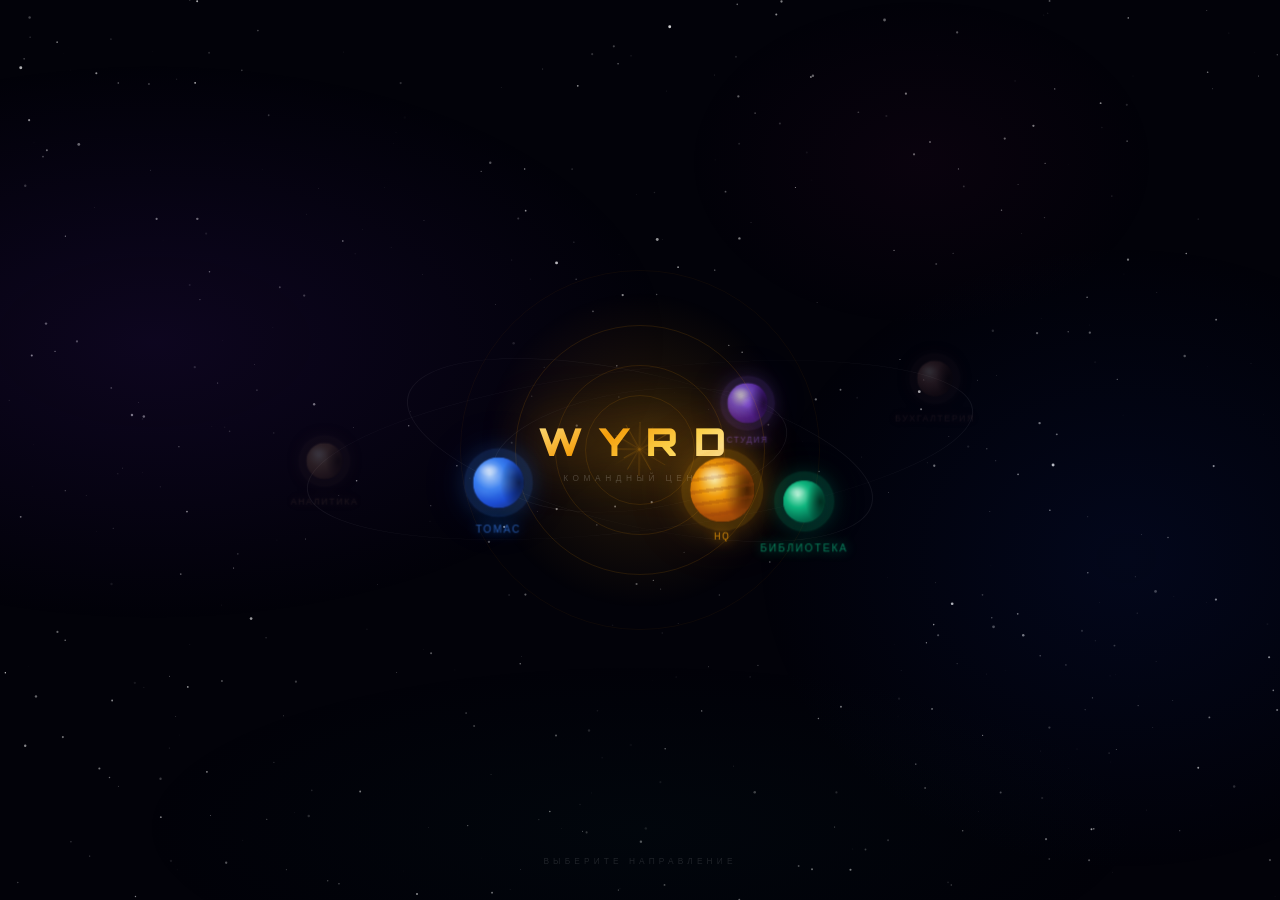
==== commit b128cabb: "fix(solar): activate Library planet with real URL" ====
--- a/app/static/index.html
+++ b/app/static/index.html
@@ -181,7 +181,7 @@
   {
     id:'library', name:'БИБЛИОТЕКА', sub:'Знания мира',
     desc:'RAG · Векторная база · Справочник',
-    size:38, oi:2, spd:70, a0:55, url:null, act:false,
+    size:38, oi:2, spd:70, a0:55, url:'http://at23vp1rnqm4koa2ufqvlm0d.147.45.212.155.sslip.io', act:true,
     col:'#10b981',
     bg:`radial-gradient(ellipse 22% 14% at 33% 27%, rgba(255,255,255,.38) 0,transparent 100%),
         radial-gradient(ellipse 68% 100% at 88% 50%, rgba(0,0,0,.62) 0,transparent 52%),
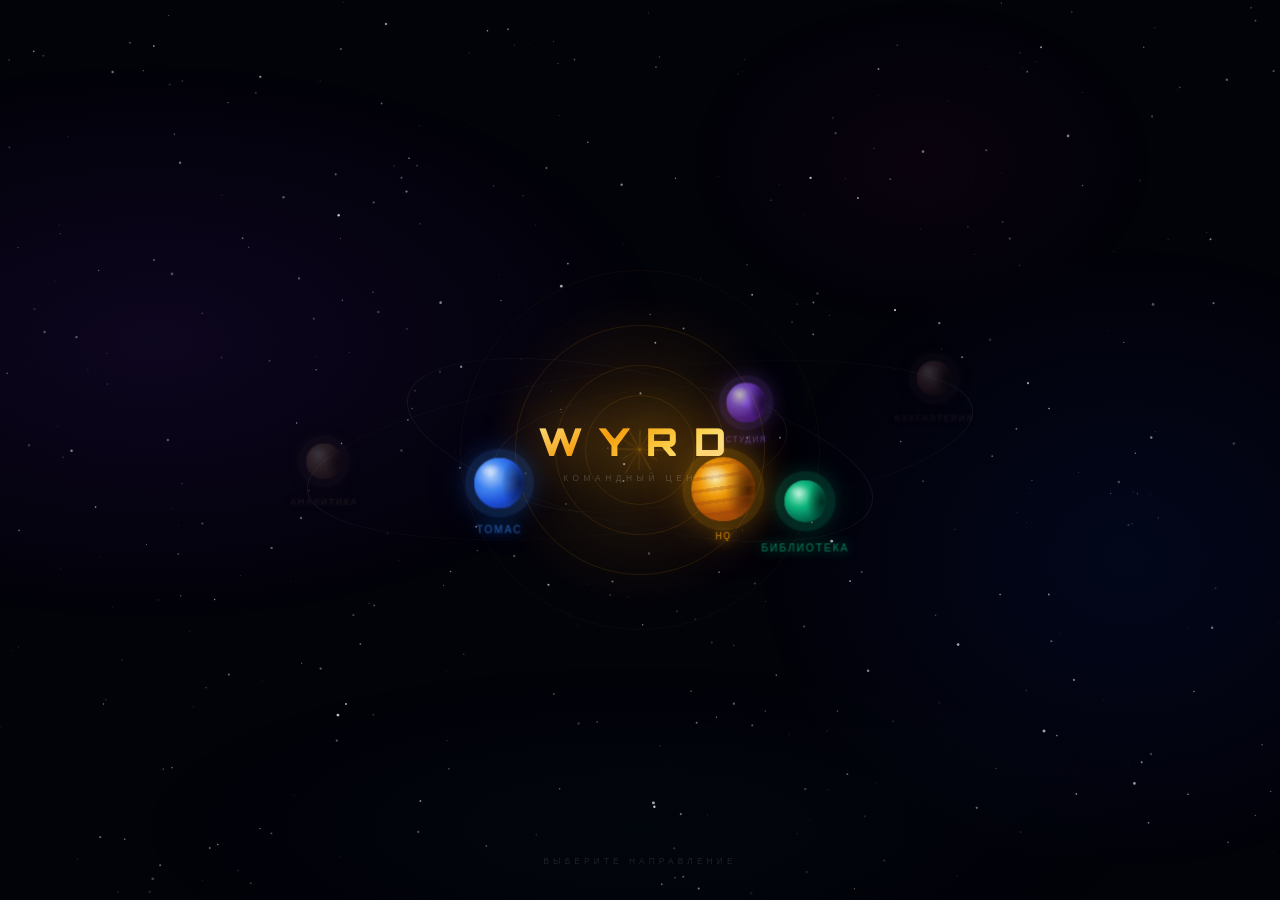
==== commit 532ce2b6: "fix(solar): library planet url -> /static/library.html (auth bypass)" ====
--- a/app/static/index.html
+++ b/app/static/index.html
@@ -181,7 +181,7 @@
   {
     id:'library', name:'БИБЛИОТЕКА', sub:'Знания мира',
     desc:'RAG · Векторная база · Справочник',
-    size:38, oi:2, spd:70, a0:55, url:'http://at23vp1rnqm4koa2ufqvlm0d.147.45.212.155.sslip.io', act:true,
+    size:38, oi:2, spd:70, a0:55, url:'http://at23vp1rnqm4koa2ufqvlm0d.147.45.212.155.sslip.io/static/library.html', act:true,
     col:'#10b981',
     bg:`radial-gradient(ellipse 22% 14% at 33% 27%, rgba(255,255,255,.38) 0,transparent 100%),
         radial-gradient(ellipse 68% 100% at 88% 50%, rgba(0,0,0,.62) 0,transparent 52%),
